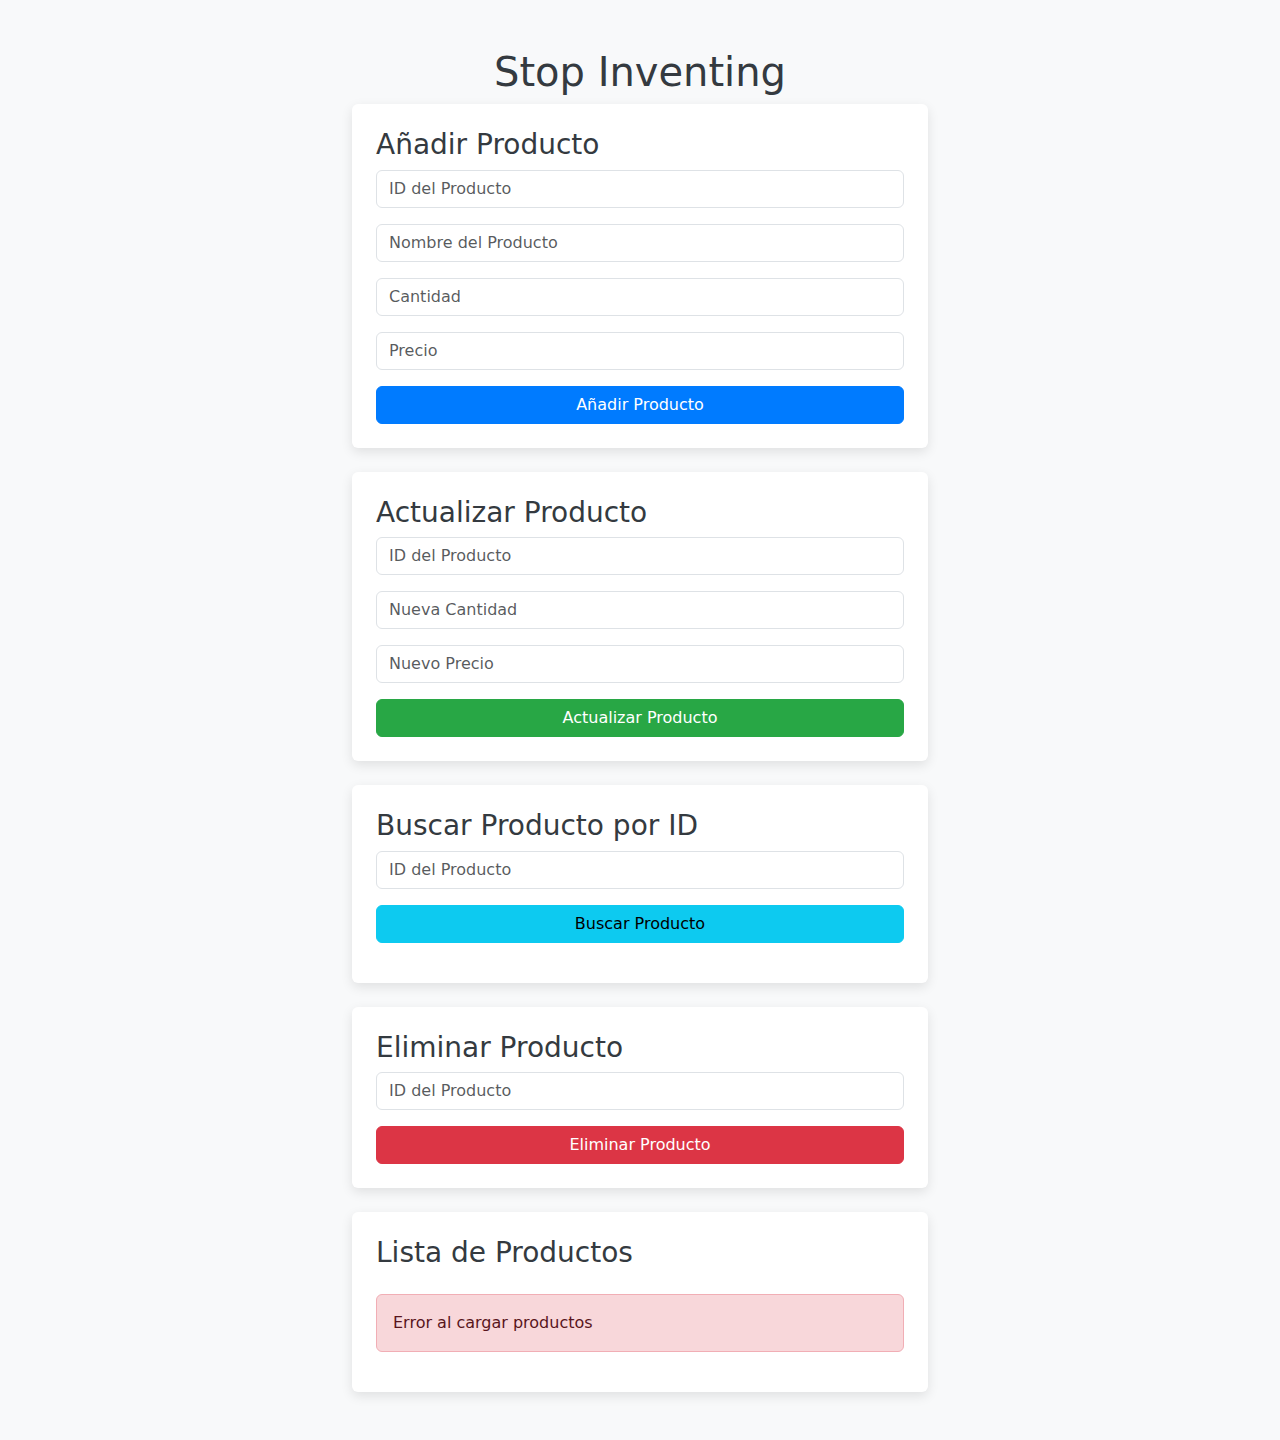
==== manejo-inventario/target/classes/public/html/index.html @ 9e8f612c "Validacion de datos" ====
<!DOCTYPE html>
<html lang="es">
<head>
    <meta charset="UTF-8">
    <meta name="viewport" content="width=device-width, initial-scale=1.0">
    <title>Gestión de Inventario</title>
    <link href="https://cdn.jsdelivr.net/npm/bootstrap@5.3.0-alpha1/dist/css/bootstrap.min.css" rel="stylesheet">
    <link rel="stylesheet" href="../css/style.css">
</head>
<body>
    <div class="container my-5">
        <h1 class="text-center">Stop Inventing</h1>

        <!-- Formulario para añadir producto -->
        <div class="card p-4">
            <h3>Añadir Producto</h3>
            <form id="addProductForm">
                <div class="mb-3">
                    <input type="number" id="productId" class="form-control" placeholder="ID del Producto" required>
                </div>
                <div class="mb-3">
                    <input type="text" id="productName" class="form-control" placeholder="Nombre del Producto" required>
                </div>
                <div class="mb-3">
                    <input type="number" id="productQuantity" class="form-control" placeholder="Cantidad" required>
                </div>
                <div class="mb-3">
                    <input type="number" id="productPrice" class="form-control" placeholder="Precio" required>
                </div>
                <button type="submit" class="btn btn-primary w-100">Añadir Producto</button>
            </form>
        </div>

        <!-- Formulario para actualizar producto -->
        <div class="card p-4 mt-4">
            <h3>Actualizar Producto</h3>
            <form id="updateProductForm">
                <div class="mb-3">
                    <input type="number" id="updateProductId" class="form-control" placeholder="ID del Producto" required>
                </div>
                <div class="mb-3">
                    <input type="number" id="updateProductQuantity" class="form-control" placeholder="Nueva Cantidad" required>
                </div>
                <div class="mb-3">
                    <input type="number" id="updateProductPrice" class="form-control" placeholder="Nuevo Precio" required>
                </div>
                <button type="submit" class="btn btn-success w-100">Actualizar Producto</button>
            </form>
        </div>

        <!-- Sección para buscar producto por ID -->
        <div class="card p-4 mt-4">
            <h3>Buscar Producto por ID</h3>
            <input type="number" id="searchProductId" class="form-control mb-3" placeholder="ID del Producto">
            <button onclick="searchProduct()" class="btn btn-info w-100">Buscar Producto</button>
            <div id="searchResult" class="mt-3"></div>
        </div>

        <!-- Sección para eliminar producto -->
        <div class="card p-4 mt-4">
            <h3>Eliminar Producto</h3>
            <input type="number" id="deleteProductId" class="form-control mb-3" placeholder="ID del Producto">
            <button onclick="deleteProduct()" class="btn btn-danger w-100">Eliminar Producto</button>
        </div>

        <!-- Sección para mostrar todos los productos -->
        <div class="card p-4 mt-4">
            <h3>Lista de Productos</h3>
            <div id="productList" class="mt-3"></div>
        </div>
    </div>

    <script src="../js/script.js"></script>
</body>
</html>
---- manejo-inventario/target/classes/public/css/style.css ----
body {
    background-color: #f8f9fa;
}

.container {
    max-width: 600px;
}

.card {
    box-shadow: 0px 4px 12px rgba(0, 0, 0, 0.1);
    border: none;
}

.btn-primary {
    background-color: #007bff;
    border-color: #007bff;
}

.btn-success {
    background-color: #28a745;
    border-color: #28a745;
}

h1, h3 {
    color: #343a40;
}
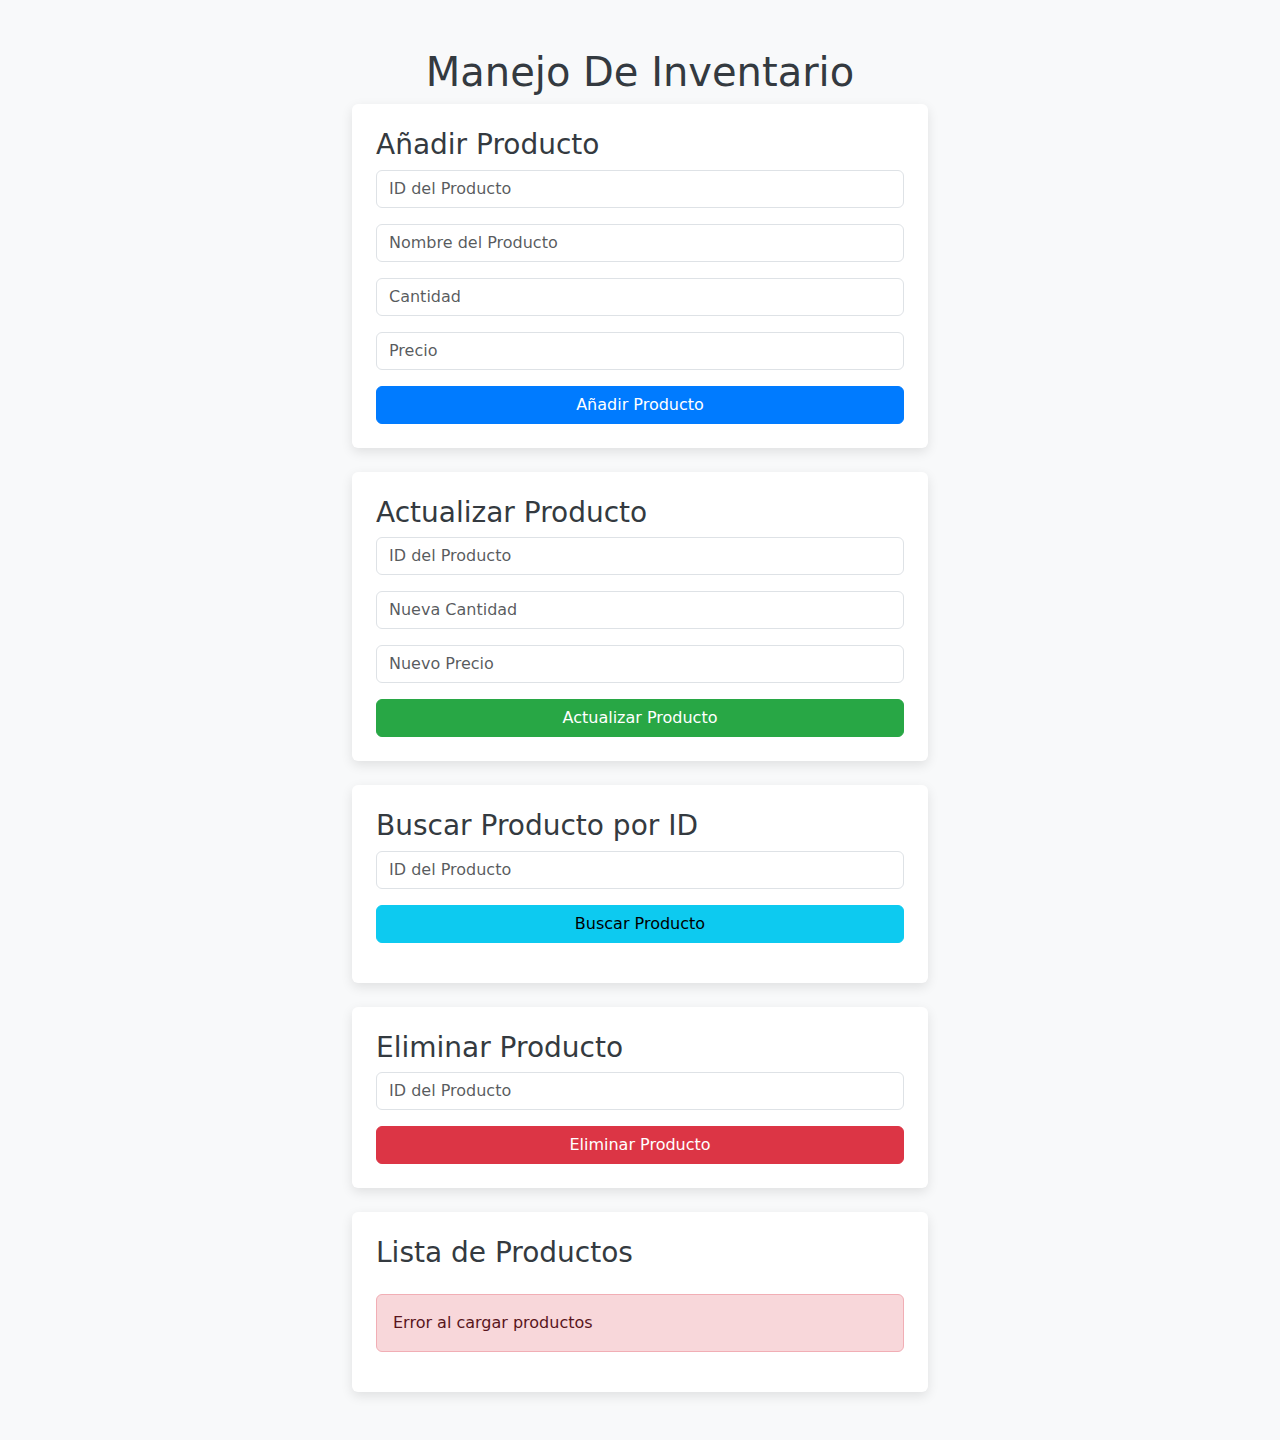
==== commit ed36c053: "Clean product when delete it" ====
--- a/manejo-inventario/target/classes/public/html/index.html
+++ b/manejo-inventario/target/classes/public/html/index.html
@@ -9,7 +9,7 @@
 </head>
 <body>
     <div class="container my-5">
-        <h1 class="text-center">Stop Inventing</h1>
+        <h1 class="text-center">Manejo De Inventario</h1>
 
         <!-- Formulario para añadir producto -->
         <div class="card p-4">
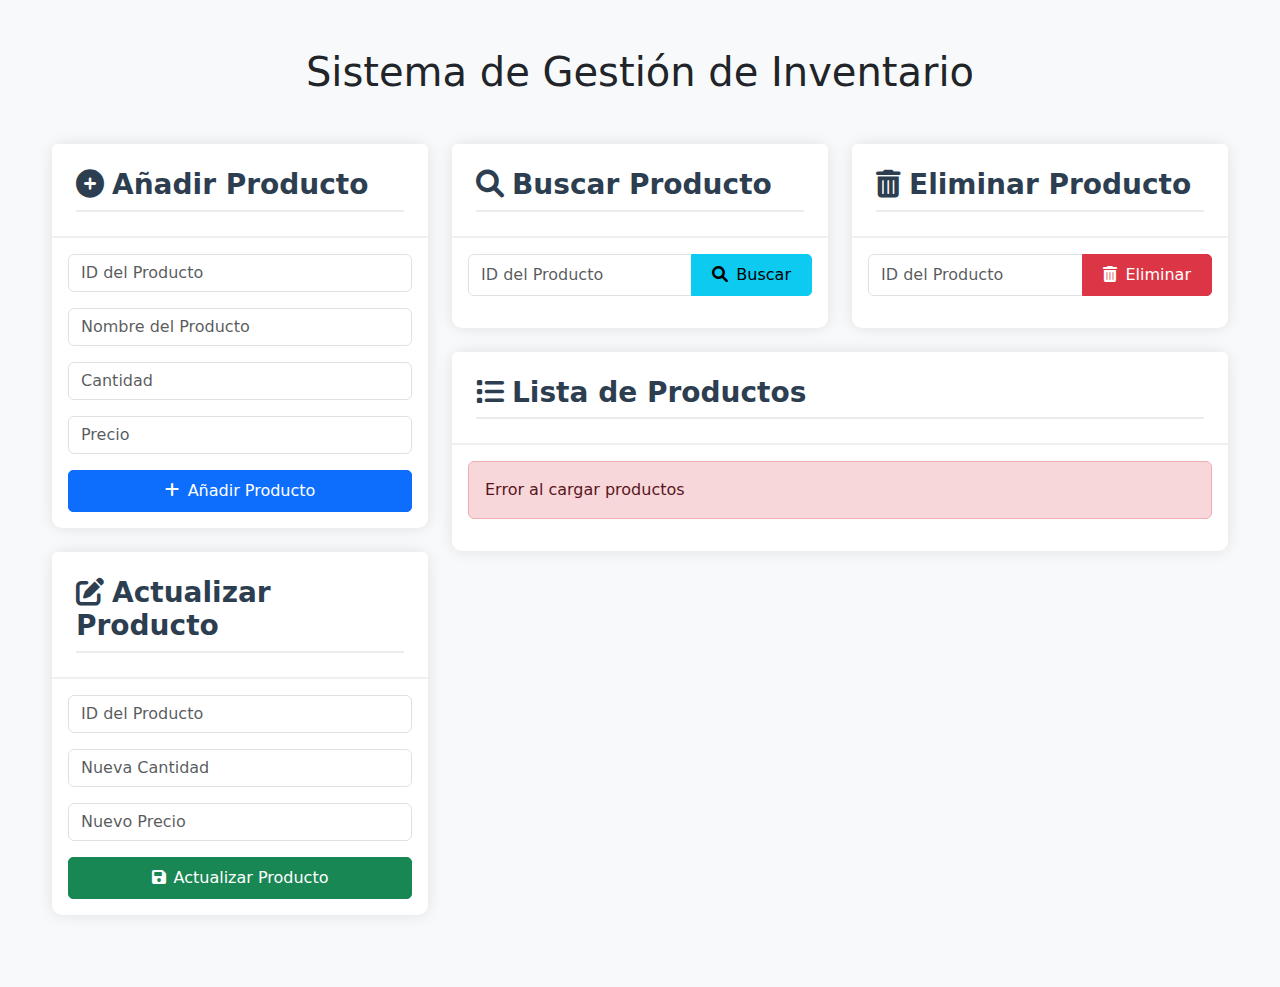
==== commit 6c685eba: "Mejora ui" ====
--- a/manejo-inventario/target/classes/public/html/index.html
+++ b/manejo-inventario/target/classes/public/html/index.html
@@ -3,73 +3,158 @@
 <head>
     <meta charset="UTF-8">
     <meta name="viewport" content="width=device-width, initial-scale=1.0">
-    <title>Gestión de Inventario</title>
-    <link href="https://cdn.jsdelivr.net/npm/bootstrap@5.3.0-alpha1/dist/css/bootstrap.min.css" rel="stylesheet">
-    <link rel="stylesheet" href="../css/style.css">
+    <title>Sistema de Inventario</title>
+    <link href="https://cdn.jsdelivr.net/npm/bootstrap@5.3.0/dist/css/bootstrap.min.css" rel="stylesheet">
+    <link href="https://cdnjs.cloudflare.com/ajax/libs/font-awesome/6.0.0/css/all.min.css" rel="stylesheet">
+    <style>
+        body {
+            background-color: #f8f9fa;
+        }
+        .container {
+            max-width: 1200px;
+        }
+        .card {
+            border: none;
+            box-shadow: 0 0 15px rgba(0,0,0,0.1);
+            border-radius: 10px;
+        }
+        .card-header {
+            background-color: #fff;
+            border-bottom: 2px solid #f0f0f0;
+            padding: 1.5rem;
+        }
+        .table {
+            margin-bottom: 0;
+        }
+        .table th {
+            border-top: none;
+            background-color: #f8f9fa;
+        }
+        .btn {
+            border-radius: 5px;
+            padding: 8px 20px;
+        }
+        .section-title {
+            color: #2c3e50;
+            font-weight: 600;
+            margin-bottom: 1.5rem;
+            padding-bottom: 0.5rem;
+            border-bottom: 2px solid #e9ecef;
+        }
+    </style>
 </head>
 <body>
     <div class="container my-5">
-        <h1 class="text-center">Manejo De Inventario</h1>
+        <h1 class="text-center mb-5">Sistema de Gestión de Inventario</h1>
 
-        <!-- Formulario para añadir producto -->
-        <div class="card p-4">
-            <h3>Añadir Producto</h3>
-            <form id="addProductForm">
-                <div class="mb-3">
-                    <input type="number" id="productId" class="form-control" placeholder="ID del Producto" required>
+        <div class="row">
+            <!-- Columna izquierda para formularios -->
+            <div class="col-md-4">
+                <!-- Formulario para añadir producto -->
+                <div class="card mb-4">
+                    <div class="card-header">
+                        <h3 class="section-title m-0"><i class="fas fa-plus-circle me-2"></i>Añadir Producto</h3>
+                    </div>
+                    <div class="card-body">
+                        <form id="addProductForm">
+                            <div class="mb-3">
+                                <input type="number" id="productId" class="form-control" placeholder="ID del Producto" required>
+                            </div>
+                            <div class="mb-3">
+                                <input type="text" id="productName" class="form-control" placeholder="Nombre del Producto" required>
+                            </div>
+                            <div class="mb-3">
+                                <input type="number" id="productQuantity" class="form-control" placeholder="Cantidad" required>
+                            </div>
+                            <div class="mb-3">
+                                <input type="number" id="productPrice" class="form-control" placeholder="Precio" step="0.01" required>
+                            </div>
+                            <button type="submit" class="btn btn-primary w-100">
+                                <i class="fas fa-plus me-2"></i>Añadir Producto
+                            </button>
+                        </form>
+                    </div>
                 </div>
-                <div class="mb-3">
-                    <input type="text" id="productName" class="form-control" placeholder="Nombre del Producto" required>
+
+                <!-- Formulario para actualizar producto -->
+                <div class="card mb-4">
+                    <div class="card-header">
+                        <h3 class="section-title m-0"><i class="fas fa-edit me-2"></i>Actualizar Producto</h3>
+                    </div>
+                    <div class="card-body">
+                        <form id="updateProductForm">
+                            <div class="mb-3">
+                                <input type="number" id="updateProductId" class="form-control" placeholder="ID del Producto" required>
+                            </div>
+                            <div class="mb-3">
+                                <input type="number" id="updateProductQuantity" class="form-control" placeholder="Nueva Cantidad" required>
+                            </div>
+                            <div class="mb-3">
+                                <input type="number" id="updateProductPrice" class="form-control" placeholder="Nuevo Precio" step="0.01" required>
+                            </div>
+                            <button type="submit" class="btn btn-success w-100">
+                                <i class="fas fa-save me-2"></i>Actualizar Producto
+                            </button>
+                        </form>
+                    </div>
                 </div>
-                <div class="mb-3">
-                    <input type="number" id="productQuantity" class="form-control" placeholder="Cantidad" required>
+            </div>
+
+            <!-- Columna derecha para búsqueda, eliminación y lista -->
+            <div class="col-md-8">
+                <div class="row">
+                    <!-- Sección para buscar producto -->
+                    <div class="col-md-6">
+                        <div class="card mb-4">
+                            <div class="card-header">
+                                <h3 class="section-title m-0"><i class="fas fa-search me-2"></i>Buscar Producto</h3>
+                            </div>
+                            <div class="card-body">
+                                <div class="input-group mb-3">
+                                    <input type="number" id="searchProductId" class="form-control" placeholder="ID del Producto">
+                                    <button onclick="searchProduct()" class="btn btn-info">
+                                        <i class="fas fa-search me-2"></i>Buscar
+                                    </button>
+                                </div>
+                                <div id="searchResult"></div>
+                            </div>
+                        </div>
+                    </div>
+
+                    <!-- Sección para eliminar producto -->
+                    <div class="col-md-6">
+                        <div class="card mb-4">
+                            <div class="card-header">
+                                <h3 class="section-title m-0"><i class="fas fa-trash-alt me-2"></i>Eliminar Producto</h3>
+                            </div>
+                            <div class="card-body">
+                                <div class="input-group mb-3">
+                                    <input type="number" id="deleteProductId" class="form-control" placeholder="ID del Producto">
+                                    <button onclick="deleteProduct()" class="btn btn-danger">
+                                        <i class="fas fa-trash-alt me-2"></i>Eliminar
+                                    </button>
+                                </div>
+                            </div>
+                        </div>
+                    </div>
                 </div>
-                <div class="mb-3">
-                    <input type="number" id="productPrice" class="form-control" placeholder="Precio" required>
+
+                <!-- Lista de productos -->
+                <div class="card">
+                    <div class="card-header">
+                        <h3 class="section-title m-0"><i class="fas fa-list me-2"></i>Lista de Productos</h3>
+                    </div>
+                    <div class="card-body">
+                        <div class="table-responsive">
+                            <div id="productList"></div>
+                        </div>
+                    </div>
                 </div>
-                <button type="submit" class="btn btn-primary w-100">Añadir Producto</button>
-            </form>
-        </div>
-
-        <!-- Formulario para actualizar producto -->
-        <div class="card p-4 mt-4">
-            <h3>Actualizar Producto</h3>
-            <form id="updateProductForm">
-                <div class="mb-3">
-                    <input type="number" id="updateProductId" class="form-control" placeholder="ID del Producto" required>
-                </div>
-                <div class="mb-3">
-                    <input type="number" id="updateProductQuantity" class="form-control" placeholder="Nueva Cantidad" required>
-                </div>
-                <div class="mb-3">
-                    <input type="number" id="updateProductPrice" class="form-control" placeholder="Nuevo Precio" required>
-                </div>
-                <button type="submit" class="btn btn-success w-100">Actualizar Producto</button>
-            </form>
-        </div>
-
-        <!-- Sección para buscar producto por ID -->
-        <div class="card p-4 mt-4">
-            <h3>Buscar Producto por ID</h3>
-            <input type="number" id="searchProductId" class="form-control mb-3" placeholder="ID del Producto">
-            <button onclick="searchProduct()" class="btn btn-info w-100">Buscar Producto</button>
-            <div id="searchResult" class="mt-3"></div>
-        </div>
-
-        <!-- Sección para eliminar producto -->
-        <div class="card p-4 mt-4">
-            <h3>Eliminar Producto</h3>
-            <input type="number" id="deleteProductId" class="form-control mb-3" placeholder="ID del Producto">
-            <button onclick="deleteProduct()" class="btn btn-danger w-100">Eliminar Producto</button>
-        </div>
-
-        <!-- Sección para mostrar todos los productos -->
-        <div class="card p-4 mt-4">
-            <h3>Lista de Productos</h3>
-            <div id="productList" class="mt-3"></div>
+            </div>
         </div>
     </div>
 
+    <script src="https://cdn.jsdelivr.net/npm/bootstrap@5.3.0/dist/js/bootstrap.bundle.min.js"></script>
     <script src="../js/script.js"></script>
 </body>
 </html>
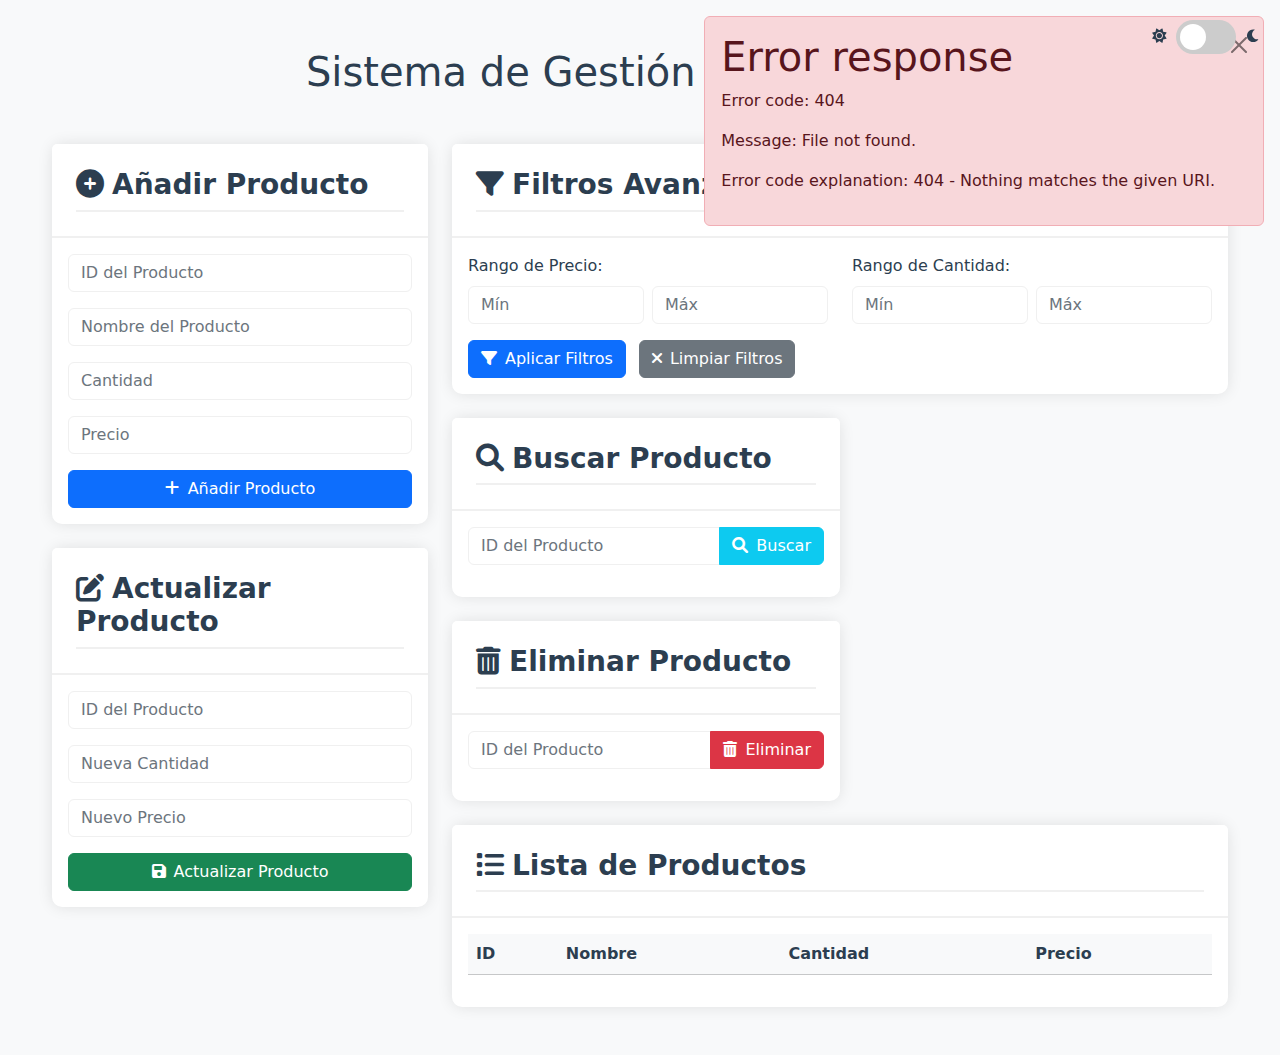
==== commit 4a67fa2d: "Modo oscuro" ====
--- a/manejo-inventario/target/classes/public/html/index.html
+++ b/manejo-inventario/target/classes/public/html/index.html
@@ -7,43 +7,223 @@
     <link href="https://cdn.jsdelivr.net/npm/bootstrap@5.3.0/dist/css/bootstrap.min.css" rel="stylesheet">
     <link href="https://cdnjs.cloudflare.com/ajax/libs/font-awesome/6.0.0/css/all.min.css" rel="stylesheet">
     <style>
+        :root {
+            --bg-color: #f8f9fa;
+            --text-color: #2c3e50;
+            --card-bg: #fff;
+            --border-color: #f0f0f0;
+            --table-header-bg: #f8f9fa;
+            --input-bg: #fff;
+            --input-text: #2c3e50;
+            --btn-text: #fff;
+            --section-title-color: #2c3e50;
+            --placeholder-color: #6c757d;
+        }
+
+        [data-theme="dark"] {
+            --bg-color: #1a1a1a;
+            --text-color: #ffffff;
+            --card-bg: #2d2d2d;
+            --border-color: #404040;
+            --table-header-bg: #333333;
+            --input-bg: #333333;
+            --input-text: #ffffff;
+            --btn-text: #ffffff;
+            --section-title-color: #ffffff;
+            --placeholder-color: #adb5bd;
+        }
+
         body {
-            background-color: #f8f9fa;
-        }
+            background-color: var(--bg-color);
+            color: var(--text-color);
+            transition: all 0.3s ease;
+        }
+
         .container {
             max-width: 1200px;
         }
+
         .card {
+            background-color: var(--card-bg);
             border: none;
             box-shadow: 0 0 15px rgba(0,0,0,0.1);
             border-radius: 10px;
         }
+
         .card-header {
-            background-color: #fff;
-            border-bottom: 2px solid #f0f0f0;
+            background-color: var(--card-bg);
+            border-bottom: 2px solid var(--border-color);
             padding: 1.5rem;
         }
+
         .table {
-            margin-bottom: 0;
-        }
+            color: var(--text-color) !important;
+        }
+
+        .table th, .table td {
+            color: var(--text-color);
+        }
+
         .table th {
-            border-top: none;
-            background-color: #f8f9fa;
-        }
-        .btn {
-            border-radius: 5px;
-            padding: 8px 20px;
-        }
+            background-color: var(--table-header-bg);
+        }
+
+        .form-control {
+            background-color: var(--input-bg);
+            color: var(--input-text);
+            border-color: var(--border-color);
+        }
+
+        .form-control:focus {
+            background-color: var(--input-bg);
+            color: var(--input-text);
+        }
+
+        .form-control::placeholder {
+            color: var(--placeholder-color) !important;
+            opacity: 1;
+        }
+
+        /* Para Firefox */
+        .form-control::-moz-placeholder {
+            color: var(--placeholder-color) !important;
+            opacity: 1;
+        }
+
+        /* Para Internet Explorer */
+        .form-control:-ms-input-placeholder {
+            color: var(--placeholder-color) !important;
+            opacity: 1;
+        }
+
+        /* Para Edge */
+        .form-control::-ms-input-placeholder {
+            color: var(--placeholder-color) !important;
+            opacity: 1;
+        }
+
+        /* Para Chrome, Safari y Opera */
+        .form-control::-webkit-input-placeholder {
+            color: var(--placeholder-color) !important;
+            opacity: 1;
+        }
+
+        /* Estilo cuando el input está enfocado */
+        .form-control:focus::placeholder {
+            opacity: 0.8;
+        }
+
+        .form-label {
+            color: var(--text-color);
+        }
+
         .section-title {
-            color: #2c3e50;
+            color: var(--section-title-color);
             font-weight: 600;
             margin-bottom: 1.5rem;
             padding-bottom: 0.5rem;
-            border-bottom: 2px solid #e9ecef;
+            border-bottom: 2px solid var(--border-color);
+        }
+
+        .btn {
+            color: var(--btn-text);
+        }
+
+        /* Dark mode switch styles */
+        .theme-switch-wrapper {
+            position: fixed;
+            top: 20px;
+            right: 20px;
+            display: flex;
+            align-items: center;
+            z-index: 1000;
+            gap: 10px;
+        }
+
+        .theme-switch {
+            display: inline-block;
+            width: 60px;
+            height: 34px;
+            position: relative;
+        }
+
+        .theme-switch input {
+            opacity: 0;
+            width: 0;
+            height: 0;
+        }
+
+        .slider {
+            position: absolute;
+            cursor: pointer;
+            top: 0;
+            left: 0;
+            right: 0;
+            bottom: 0;
+            background-color: #ccc;
+            transition: .4s;
+            border-radius: 34px;
+        }
+
+        .slider:before {
+            position: absolute;
+            content: "";
+            height: 26px;
+            width: 26px;
+            left: 4px;
+            bottom: 4px;
+            background-color: white;
+            transition: .4s;
+            border-radius: 50%;
+        }
+
+        input:checked + .slider {
+            background-color: #2196F3;
+        }
+
+        input:checked + .slider:before {
+            transform: translateX(26px);
+        }
+
+        .theme-label {
+            color: var(--text-color);
+            font-size: 0.9rem;
+        }
+
+        /* Ajustes para modo oscuro en elementos Bootstrap */
+        [data-theme="dark"] .btn-primary {
+            background-color: #0d6efd;
+            border-color: #0d6efd;
+        }
+
+        [data-theme="dark"] .btn-secondary {
+            background-color: #6c757d;
+            border-color: #6c757d;
+        }
+
+        [data-theme="dark"] .btn-danger {
+            background-color: #dc3545;
+            border-color: #dc3545;
+        }
+
+        [data-theme="dark"] .alert {
+            background-color: var(--card-bg);
+            color: var(--text-color);
+            border-color: var(--border-color);
         }
     </style>
 </head>
 <body>
+    <!-- Dark Mode Toggle -->
+    <div class="theme-switch-wrapper">
+        <span class="theme-label"><i class="fas fa-sun"></i></span>
+        <label class="theme-switch" for="checkbox">
+            <input type="checkbox" id="checkbox" />
+            <div class="slider"></div>
+        </label>
+        <span class="theme-label"><i class="fas fa-moon"></i></span>
+    </div>
+
     <div class="container my-5">
         <h1 class="text-center mb-5">Sistema de Gestión de Inventario</h1>
 
@@ -58,16 +238,20 @@
                     <div class="card-body">
                         <form id="addProductForm">
                             <div class="mb-3">
-                                <input type="number" id="productId" class="form-control" placeholder="ID del Producto" required>
-                            </div>
-                            <div class="mb-3">
-                                <input type="text" id="productName" class="form-control" placeholder="Nombre del Producto" required>
-                            </div>
-                            <div class="mb-3">
-                                <input type="number" id="productQuantity" class="form-control" placeholder="Cantidad" required>
-                            </div>
-                            <div class="mb-3">
-                                <input type="number" id="productPrice" class="form-control" placeholder="Precio" step="0.01" required>
+                                <input type="number" id="productId" class="form-control" placeholder="ID del Producto" required min="1">
+                                <div class="invalid-feedback">El ID debe ser un número positivo.</div>
+                            </div>
+                            <div class="mb-3">
+                                <input type="text" id="productName" class="form-control" placeholder="Nombre del Producto" required maxlength="50">
+                                <div class="invalid-feedback">El nombre es obligatorio.</div>
+                            </div>
+                            <div class="mb-3">
+                                <input type="number" id="productQuantity" class="form-control" placeholder="Cantidad" required min="0">
+                                <div class="invalid-feedback">La cantidad debe ser un número no negativo.</div>
+                            </div>
+                            <div class="mb-3">
+                                <input type="number" id="productPrice" class="form-control" placeholder="Precio" step="0.01" required min="0.01">
+                                <div class="invalid-feedback">El precio debe ser mayor a 0.</div>
                             </div>
                             <button type="submit" class="btn btn-primary w-100">
                                 <i class="fas fa-plus me-2"></i>Añadir Producto
@@ -87,10 +271,12 @@
                                 <input type="number" id="updateProductId" class="form-control" placeholder="ID del Producto" required>
                             </div>
                             <div class="mb-3">
-                                <input type="number" id="updateProductQuantity" class="form-control" placeholder="Nueva Cantidad" required>
-                            </div>
-                            <div class="mb-3">
-                                <input type="number" id="updateProductPrice" class="form-control" placeholder="Nuevo Precio" step="0.01" required>
+                                <input type="number" id="updateProductQuantity" class="form-control" placeholder="Nueva Cantidad" required min="0">
+                                <div class="invalid-feedback">La cantidad debe ser un número no negativo.</div>
+                            </div>
+                            <div class="mb-3">
+                                <input type="number" id="updateProductPrice" class="form-control" placeholder="Nuevo Precio" step="0.01" required min="0.01">
+                                <div class="invalid-feedback">El precio debe ser mayor a 0.</div>
                             </div>
                             <button type="submit" class="btn btn-success w-100">
                                 <i class="fas fa-save me-2"></i>Actualizar Producto
@@ -102,38 +288,69 @@
 
             <!-- Columna derecha para búsqueda, eliminación y lista -->
             <div class="col-md-8">
-                <div class="row">
-                    <!-- Sección para buscar producto -->
-                    <div class="col-md-6">
-                        <div class="card mb-4">
-                            <div class="card-header">
-                                <h3 class="section-title m-0"><i class="fas fa-search me-2"></i>Buscar Producto</h3>
-                            </div>
-                            <div class="card-body">
-                                <div class="input-group mb-3">
-                                    <input type="number" id="searchProductId" class="form-control" placeholder="ID del Producto">
-                                    <button onclick="searchProduct()" class="btn btn-info">
-                                        <i class="fas fa-search me-2"></i>Buscar
-                                    </button>
+                <!-- Filtros avanzados -->
+                <div class="card mb-4">
+                    <div class="card-header">
+                        <h3 class="section-title m-0"><i class="fas fa-filter me-2"></i>Filtros Avanzados</h3>
+                    </div>
+                    <div class="card-body">
+                        <div class="row">
+                            <div class="col-md-6 mb-3">
+                                <label class="form-label">Rango de Precio:</label>
+                                <div class="d-flex gap-2">
+                                    <input type="number" id="minPrice" class="form-control" placeholder="Mín" min="0" step="0.01">
+                                    <input type="number" id="maxPrice" class="form-control" placeholder="Máx" min="0" step="0.01">
                                 </div>
-                                <div id="searchResult"></div>
-                            </div>
-                        </div>
-                    </div>
-
-                    <!-- Sección para eliminar producto -->
-                    <div class="col-md-6">
-                        <div class="card mb-4">
-                            <div class="card-header">
-                                <h3 class="section-title m-0"><i class="fas fa-trash-alt me-2"></i>Eliminar Producto</h3>
-                            </div>
-                            <div class="card-body">
-                                <div class="input-group mb-3">
-                                    <input type="number" id="deleteProductId" class="form-control" placeholder="ID del Producto">
-                                    <button onclick="deleteProduct()" class="btn btn-danger">
-                                        <i class="fas fa-trash-alt me-2"></i>Eliminar
-                                    </button>
+                            </div>
+                            <div class="col-md-6 mb-3">
+                                <label class="form-label">Rango de Cantidad:</label>
+                                <div class="d-flex gap-2">
+                                    <input type="number" id="minQuantity" class="form-control" placeholder="Mín" min="0">
+                                    <input type="number" id="maxQuantity" class="form-control" placeholder="Máx" min="0">
                                 </div>
+                            </div>
+                            <div class="col-12">
+                                <button id="applyFilters" class="btn btn-primary">
+                                    <i class="fas fa-filter me-2"></i>Aplicar Filtros
+                                </button>
+                                <button id="clearFilters" class="btn btn-secondary ms-2">
+                                    <i class="fas fa-times me-2"></i>Limpiar Filtros
+                                </button>
+                            </div>
+                        </div>
+                    </div>
+                </div>
+
+                <!-- Sección para buscar producto -->
+                <div class="col-md-6">
+                    <div class="card mb-4">
+                        <div class="card-header">
+                            <h3 class="section-title m-0"><i class="fas fa-search me-2"></i>Buscar Producto</h3>
+                        </div>
+                        <div class="card-body">
+                            <div class="input-group mb-3">
+                                <input type="number" id="searchProductId" class="form-control" placeholder="ID del Producto">
+                                <button onclick="searchProduct()" class="btn btn-info">
+                                    <i class="fas fa-search me-2"></i>Buscar
+                                </button>
+                            </div>
+                            <div id="searchResult"></div>
+                        </div>
+                    </div>
+                </div>
+
+                <!-- Sección para eliminar producto -->
+                <div class="col-md-6">
+                    <div class="card mb-4">
+                        <div class="card-header">
+                            <h3 class="section-title m-0"><i class="fas fa-trash-alt me-2"></i>Eliminar Producto</h3>
+                        </div>
+                        <div class="card-body">
+                            <div class="input-group mb-3">
+                                <input type="number" id="deleteProductId" class="form-control" placeholder="ID del Producto">
+                                <button onclick="deleteProduct()" class="btn btn-danger">
+                                    <i class="fas fa-trash-alt me-2"></i>Eliminar
+                                </button>
                             </div>
                         </div>
                     </div>
@@ -146,7 +363,19 @@
                     </div>
                     <div class="card-body">
                         <div class="table-responsive">
-                            <div id="productList"></div>
+                            <table id="productTable" class="table table-hover">
+                                <thead class="table-light">
+                                    <tr>
+                                        <th>ID</th>
+                                        <th>Nombre</th>
+                                        <th>Cantidad</th>
+                                        <th>Precio</th>
+                                    </tr>
+                                </thead>
+                                <tbody>
+                                    <!-- Los productos se cargarán aquí dinámicamente -->
+                                </tbody>
+                            </table>
                         </div>
                     </div>
                 </div>
@@ -156,5 +385,12 @@
 
     <script src="https://cdn.jsdelivr.net/npm/bootstrap@5.3.0/dist/js/bootstrap.bundle.min.js"></script>
     <script src="../js/script.js"></script>
+    <script>
+        const checkbox = document.getElementById('checkbox');
+
+        checkbox.addEventListener('change', () => {
+            document.body.setAttribute('data-theme', checkbox.checked ? 'dark' : 'light');
+        });
+    </script>
 </body>
 </html>
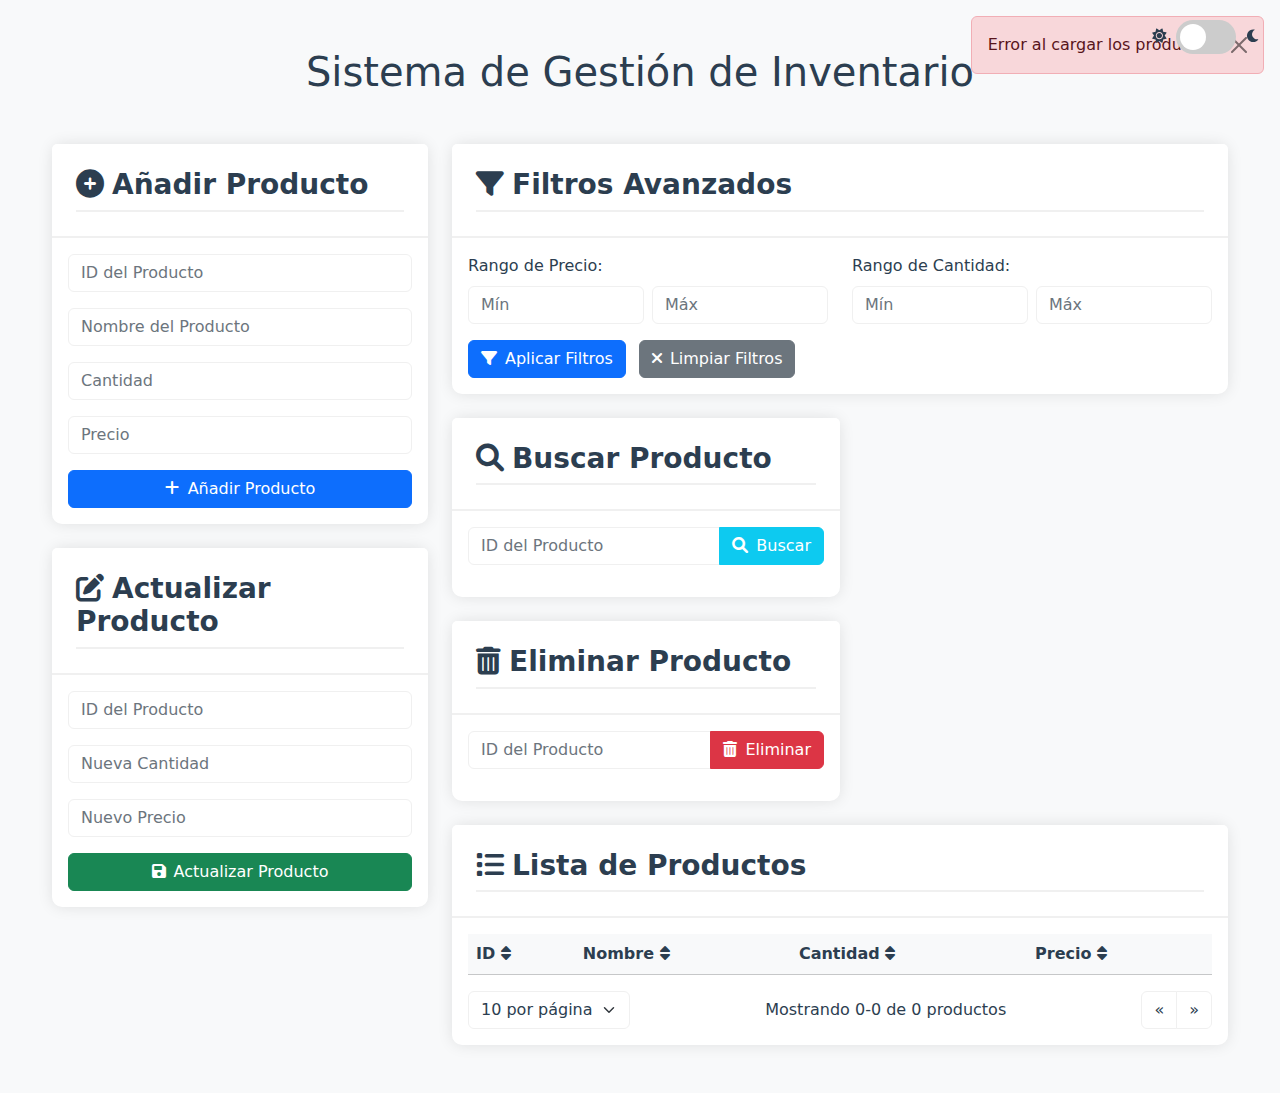
==== commit 2326dda3: "Paginación y ordenamiento en la tabla" ====
--- a/manejo-inventario/target/classes/public/html/index.html
+++ b/manejo-inventario/target/classes/public/html/index.html
@@ -18,6 +18,13 @@
             --btn-text: #fff;
             --section-title-color: #2c3e50;
             --placeholder-color: #6c757d;
+            --pagination-bg: #fff;
+            --pagination-border: #f0f0f0;
+            --pagination-text: #2c3e50;
+            --pagination-hover-bg: #f0f0f0;
+            --pagination-hover-text: #2c3e50;
+            --pagination-disabled-bg: #fff;
+            --pagination-disabled-text: #666666;
         }
 
         [data-theme="dark"] {
@@ -31,6 +38,13 @@
             --btn-text: #ffffff;
             --section-title-color: #ffffff;
             --placeholder-color: #adb5bd;
+            --pagination-bg: #333333;
+            --pagination-border: #404040;
+            --pagination-text: #ffffff;
+            --pagination-hover-bg: #404040;
+            --pagination-hover-text: #ffffff;
+            --pagination-disabled-bg: #2d2d2d;
+            --pagination-disabled-text: #666666;
         }
 
         body {
@@ -62,10 +76,36 @@
 
         .table th, .table td {
             color: var(--text-color);
+            background-color: var(--card-bg);
         }
 
         .table th {
             background-color: var(--table-header-bg);
+        }
+
+        /* Estilos específicos para la tabla en modo oscuro */
+        [data-theme="dark"] .table {
+            border-color: var(--border-color);
+        }
+
+        [data-theme="dark"] .table-hover tbody tr:hover {
+            background-color: rgba(255, 255, 255, 0.075) !important;
+            color: var(--text-color);
+        }
+
+        [data-theme="dark"] .table td,
+        [data-theme="dark"] .table th {
+            border-color: var(--border-color);
+        }
+
+        [data-theme="dark"] .table-light {
+            background-color: var(--table-header-bg);
+            color: var(--text-color);
+        }
+
+        [data-theme="dark"] .table-light th {
+            background-color: var(--table-header-bg) !important;
+            color: var(--text-color) !important;
         }
 
         .form-control {
@@ -210,6 +250,70 @@
             background-color: var(--card-bg);
             color: var(--text-color);
             border-color: var(--border-color);
+        }
+
+        /* Estilos para el selector de items por página */
+        .form-select {
+            background-color: var(--input-bg);
+            color: var(--input-text);
+            border-color: var(--border-color);
+        }
+
+        [data-theme="dark"] .form-select {
+            background-image: url("data:image/svg+xml,%3csvg xmlns='http://www.w3.org/2000/svg' viewBox='0 0 16 16'%3e%3cpath fill='none' stroke='%23ffffff' stroke-linecap='round' stroke-linejoin='round' stroke-width='2' d='m2 5 6 6 6-6'/%3e%3c/svg%3e");
+        }
+
+        [data-theme="dark"] .form-select:focus {
+            border-color: #0d6efd;
+            box-shadow: 0 0 0 0.25rem rgba(13, 110, 253, 0.25);
+        }
+
+        /* Estilos para la información de paginación */
+        .pagination-info {
+            color: var(--text-color);
+        }
+
+        /* Estilos para los botones de paginación */
+        .page-link {
+            background-color: var(--pagination-bg);
+            border-color: var(--pagination-border);
+            color: var(--pagination-text);
+        }
+
+        .page-link:hover {
+            background-color: var(--pagination-hover-bg);
+            border-color: var(--pagination-border);
+            color: var(--pagination-hover-text);
+        }
+
+        .page-link:focus {
+            background-color: var(--pagination-hover-bg);
+            border-color: var(--pagination-border);
+            color: var(--pagination-hover-text);
+            box-shadow: 0 0 0 0.25rem rgba(13, 110, 253, 0.25);
+        }
+
+        .page-item.disabled .page-link {
+            background-color: var(--pagination-disabled-bg);
+            border-color: var(--pagination-border);
+            color: var(--pagination-disabled-text);
+        }
+
+        /* Estilos específicos para el modo oscuro */
+        [data-theme="dark"] .page-link {
+            background-color: var(--pagination-bg);
+            border-color: var(--pagination-border);
+            color: var(--pagination-text);
+        }
+
+        [data-theme="dark"] .page-link:hover {
+            background-color: var(--pagination-hover-bg);
+            color: var(--pagination-hover-text);
+        }
+
+        [data-theme="dark"] .page-item.disabled .page-link {
+            background-color: var(--pagination-disabled-bg);
+            color: var(--pagination-disabled-text);
         }
     </style>
 </head>
@@ -366,16 +470,44 @@
                             <table id="productTable" class="table table-hover">
                                 <thead class="table-light">
                                     <tr>
-                                        <th>ID</th>
-                                        <th>Nombre</th>
-                                        <th>Cantidad</th>
-                                        <th>Precio</th>
+                                        <th class="sortable" data-sort="id">ID <i class="fas fa-sort"></i></th>
+                                        <th class="sortable" data-sort="nombre">Nombre <i class="fas fa-sort"></i></th>
+                                        <th class="sortable" data-sort="cantidad">Cantidad <i class="fas fa-sort"></i></th>
+                                        <th class="sortable" data-sort="precio">Precio <i class="fas fa-sort"></i></th>
                                     </tr>
                                 </thead>
                                 <tbody>
                                     <!-- Los productos se cargarán aquí dinámicamente -->
                                 </tbody>
                             </table>
+                            <!-- Paginación -->
+                            <div class="d-flex justify-content-between align-items-center mt-3">
+                                <div class="items-per-page">
+                                    <select id="itemsPerPage" class="form-select">
+                                        <option value="5">5 por página</option>
+                                        <option value="10" selected>10 por página</option>
+                                        <option value="20">20 por página</option>
+                                        <option value="50">50 por página</option>
+                                    </select>
+                                </div>
+                                <div class="pagination-info">
+                                    Mostrando <span id="startItem">0</span>-<span id="endItem">0</span> de <span id="totalItems">0</span> productos
+                                </div>
+                                <nav aria-label="Product navigation">
+                                    <ul class="pagination mb-0">
+                                        <li class="page-item">
+                                            <button class="page-link" id="prevPage" aria-label="Previous">
+                                                <span aria-hidden="true">&laquo;</span>
+                                            </button>
+                                        </li>
+                                        <li class="page-item">
+                                            <button class="page-link" id="nextPage" aria-label="Next">
+                                                <span aria-hidden="true">&raquo;</span>
+                                            </button>
+                                        </li>
+                                    </ul>
+                                </nav>
+                            </div>
                         </div>
                     </div>
                 </div>
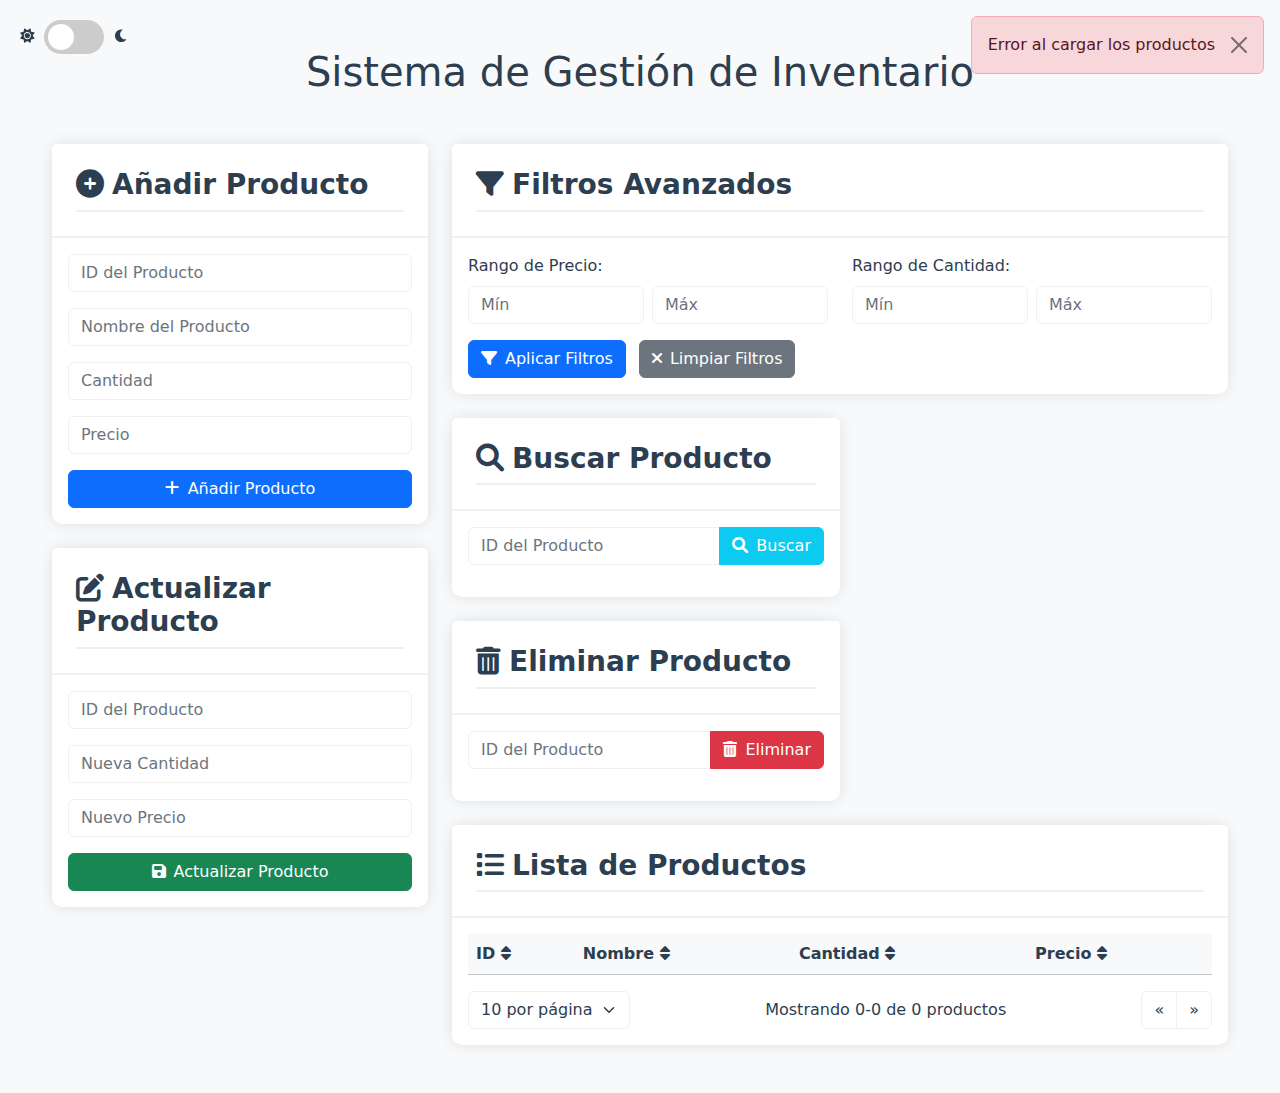
==== commit abd81283: "cambio de posicion del boton modo oscuro" ====
--- a/manejo-inventario/target/classes/public/html/index.html
+++ b/manejo-inventario/target/classes/public/html/index.html
@@ -173,7 +173,7 @@
         .theme-switch-wrapper {
             position: fixed;
             top: 20px;
-            right: 20px;
+            left: 20px;
             display: flex;
             align-items: center;
             z-index: 1000;
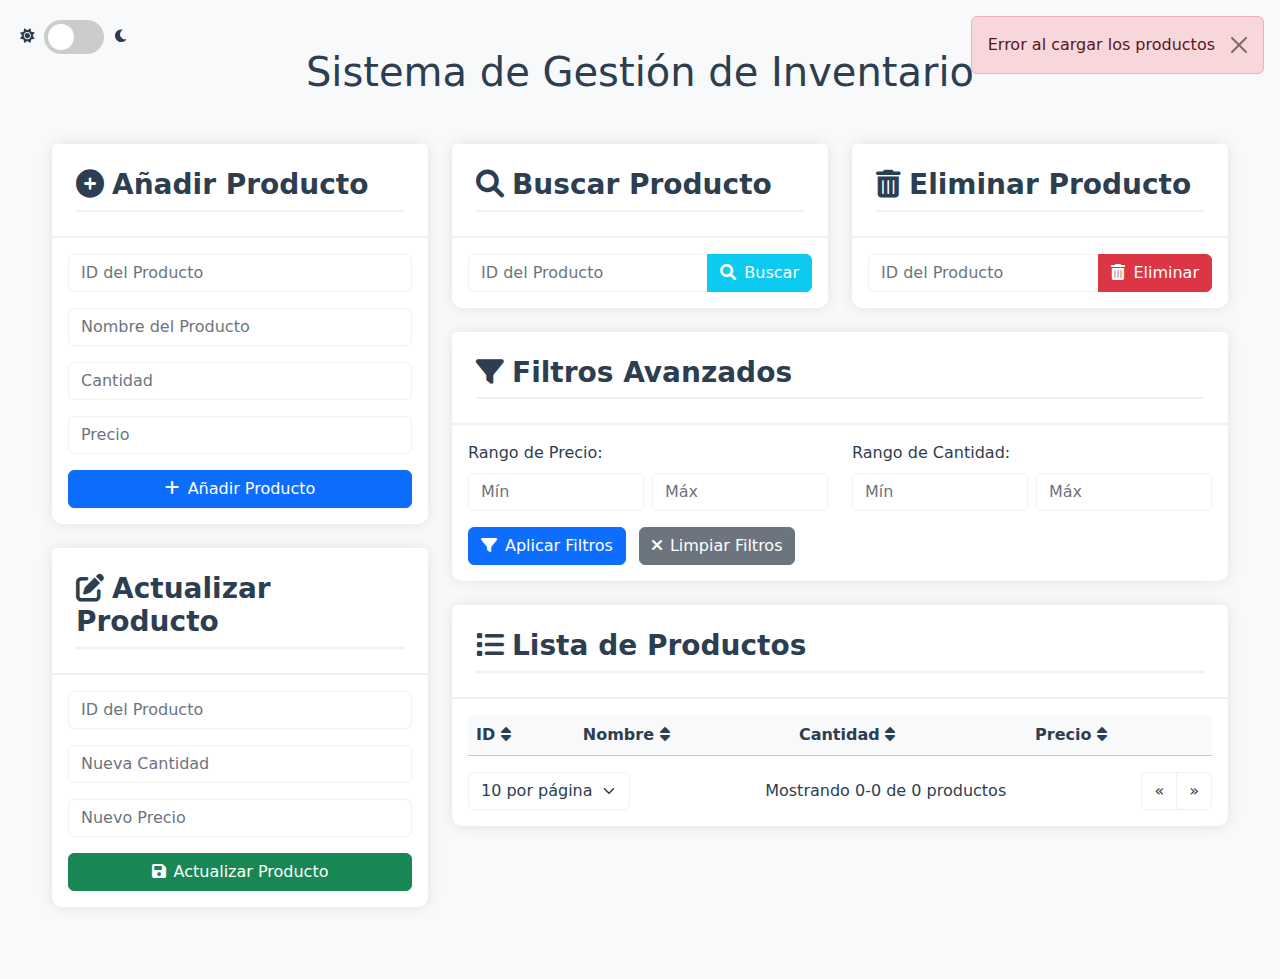
==== commit 4001f0e0: "Fila Buscar y Eliminar Arriba de Filtros" ====
--- a/manejo-inventario/target/classes/public/html/index.html
+++ b/manejo-inventario/target/classes/public/html/index.html
@@ -392,6 +392,44 @@
 
             <!-- Columna derecha para búsqueda, eliminación y lista -->
             <div class="col-md-8">
+                <!-- Fila para búsqueda y eliminación -->
+                <div class="row mb-4">
+                    <!-- Sección para buscar producto -->
+                    <div class="col-md-6">
+                        <div class="card">
+                            <div class="card-header">
+                                <h3 class="section-title m-0"><i class="fas fa-search me-2"></i>Buscar Producto</h3>
+                            </div>
+                            <div class="card-body">
+                                <div class="input-group">
+                                    <input type="number" id="searchProductId" class="form-control" placeholder="ID del Producto">
+                                    <button onclick="searchProduct()" class="btn btn-info">
+                                        <i class="fas fa-search me-2"></i>Buscar
+                                    </button>
+                                </div>
+                                <div id="searchResult"></div>
+                            </div>
+                        </div>
+                    </div>
+
+                <!-- Sección para eliminar producto -->
+                <div class="col-md-6">
+                    <div class="card">
+                        <div class="card-header">
+                            <h3 class="section-title m-0"><i class="fas fa-trash-alt me-2"></i>Eliminar Producto</h3>
+                        </div>
+                        <div class="card-body">
+                            <div class="input-group">
+                                <input type="number" id="deleteProductId" class="form-control" placeholder="ID del Producto">
+                                <button onclick="deleteProduct()" class="btn btn-danger">
+                                    <i class="fas fa-trash-alt me-2"></i>Eliminar
+                                </button>
+                            </div>
+                        </div>
+                    </div>
+                </div>
+            </div>
+
                 <!-- Filtros avanzados -->
                 <div class="card mb-4">
                     <div class="card-header">
@@ -419,41 +457,6 @@
                                 </button>
                                 <button id="clearFilters" class="btn btn-secondary ms-2">
                                     <i class="fas fa-times me-2"></i>Limpiar Filtros
-                                </button>
-                            </div>
-                        </div>
-                    </div>
-                </div>
-
-                <!-- Sección para buscar producto -->
-                <div class="col-md-6">
-                    <div class="card mb-4">
-                        <div class="card-header">
-                            <h3 class="section-title m-0"><i class="fas fa-search me-2"></i>Buscar Producto</h3>
-                        </div>
-                        <div class="card-body">
-                            <div class="input-group mb-3">
-                                <input type="number" id="searchProductId" class="form-control" placeholder="ID del Producto">
-                                <button onclick="searchProduct()" class="btn btn-info">
-                                    <i class="fas fa-search me-2"></i>Buscar
-                                </button>
-                            </div>
-                            <div id="searchResult"></div>
-                        </div>
-                    </div>
-                </div>
-
-                <!-- Sección para eliminar producto -->
-                <div class="col-md-6">
-                    <div class="card mb-4">
-                        <div class="card-header">
-                            <h3 class="section-title m-0"><i class="fas fa-trash-alt me-2"></i>Eliminar Producto</h3>
-                        </div>
-                        <div class="card-body">
-                            <div class="input-group mb-3">
-                                <input type="number" id="deleteProductId" class="form-control" placeholder="ID del Producto">
-                                <button onclick="deleteProduct()" class="btn btn-danger">
-                                    <i class="fas fa-trash-alt me-2"></i>Eliminar
                                 </button>
                             </div>
                         </div>
